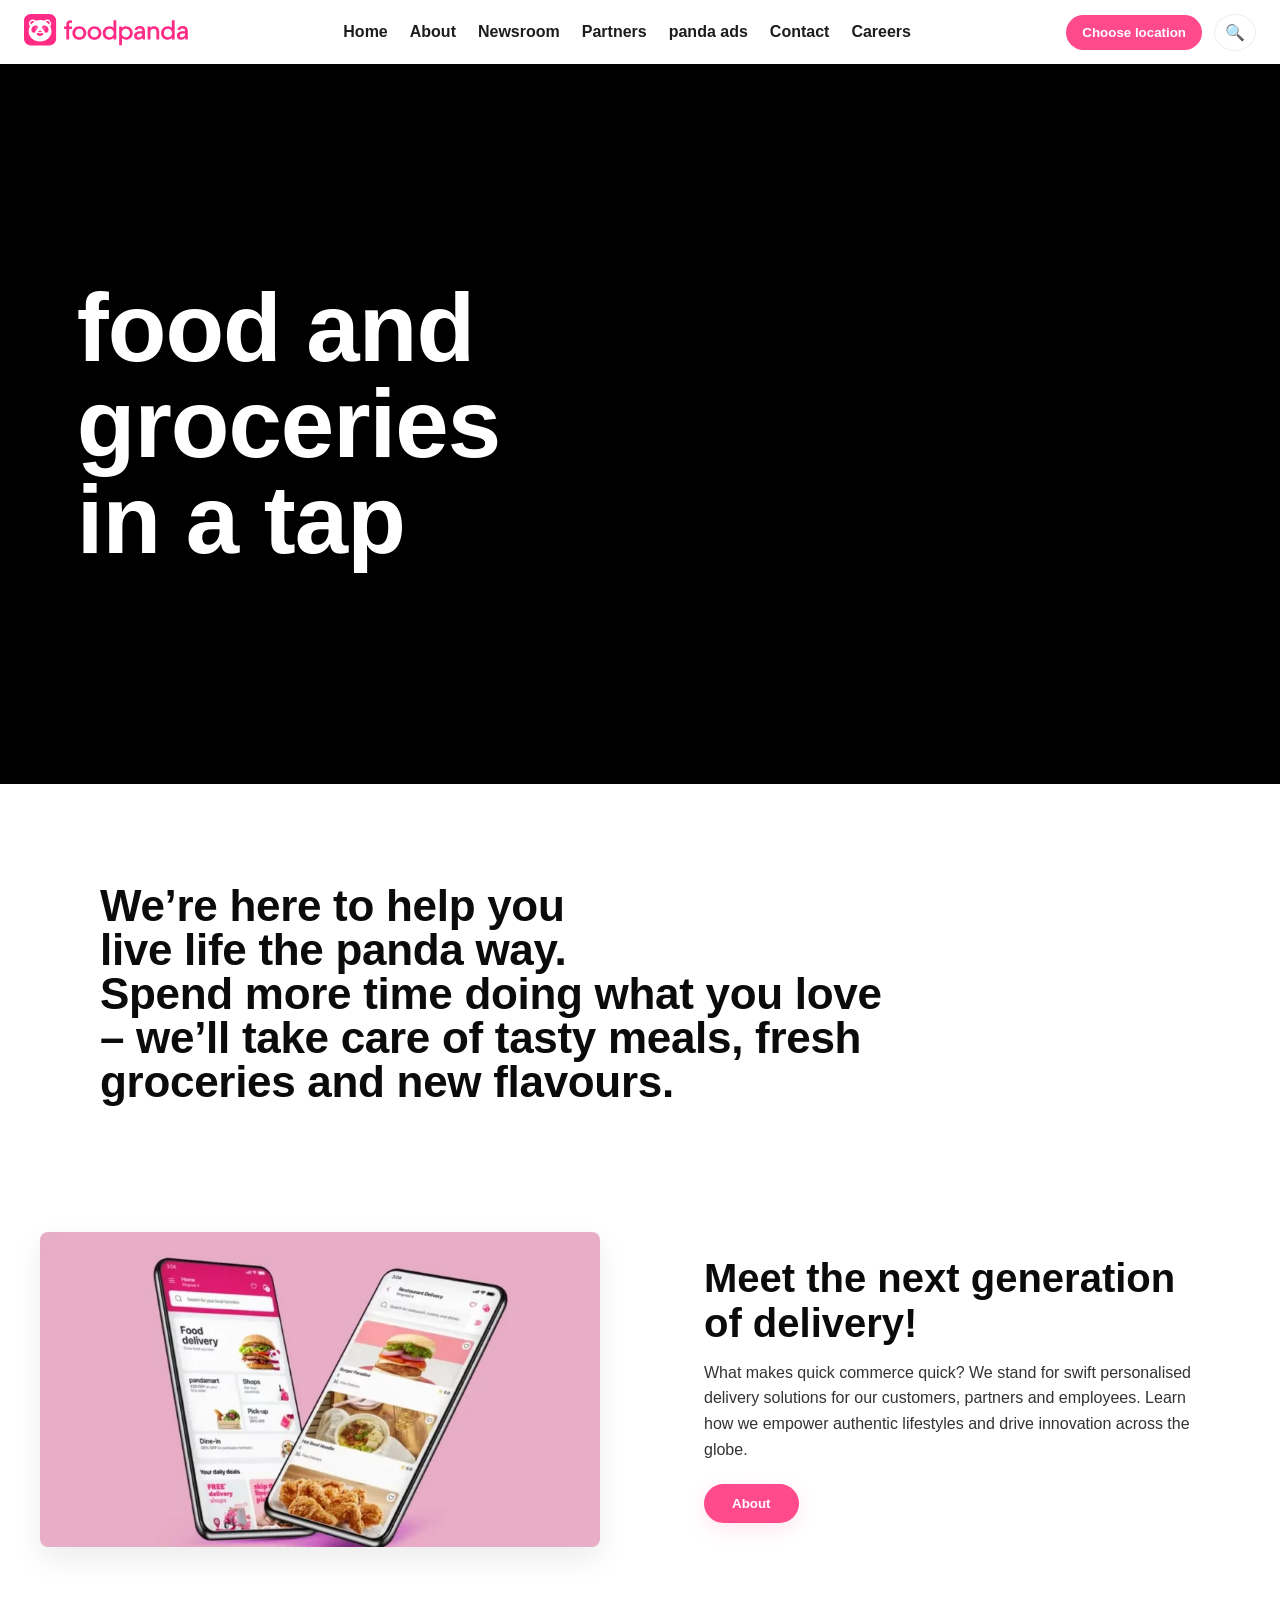
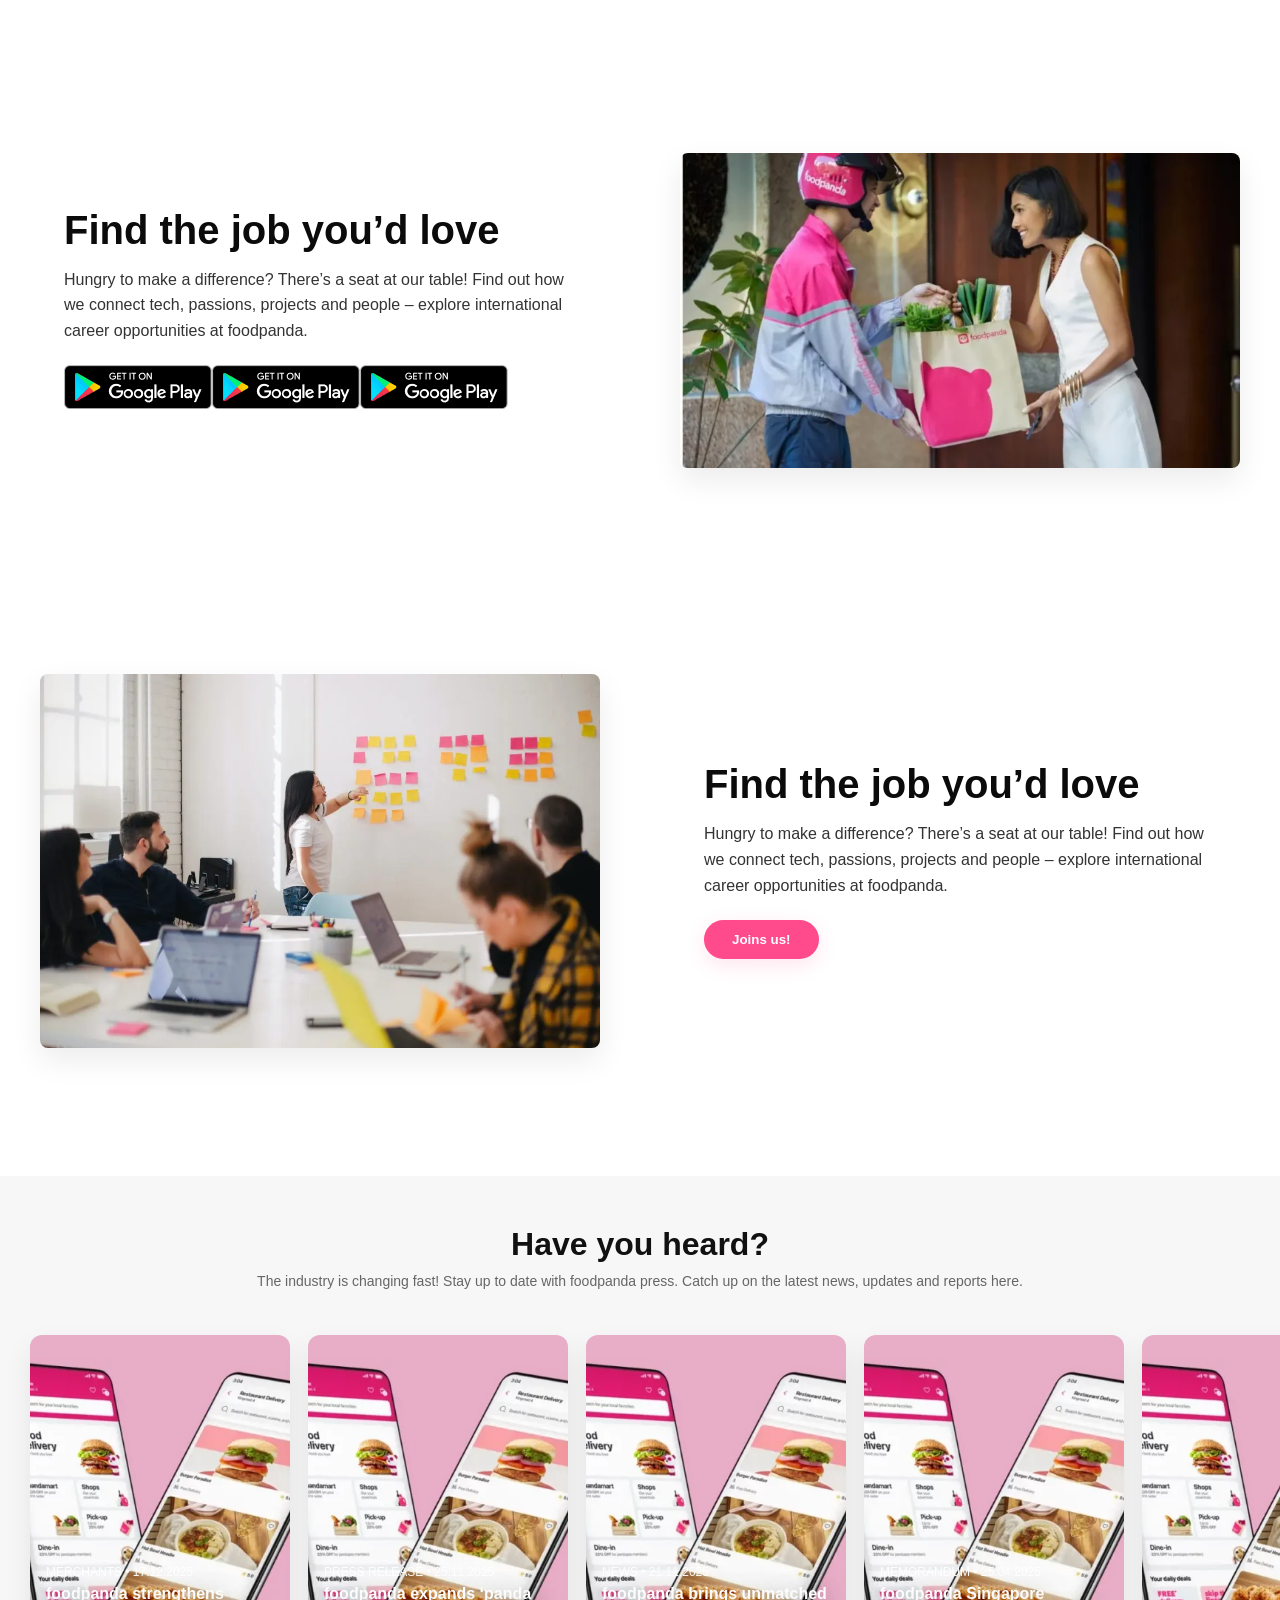
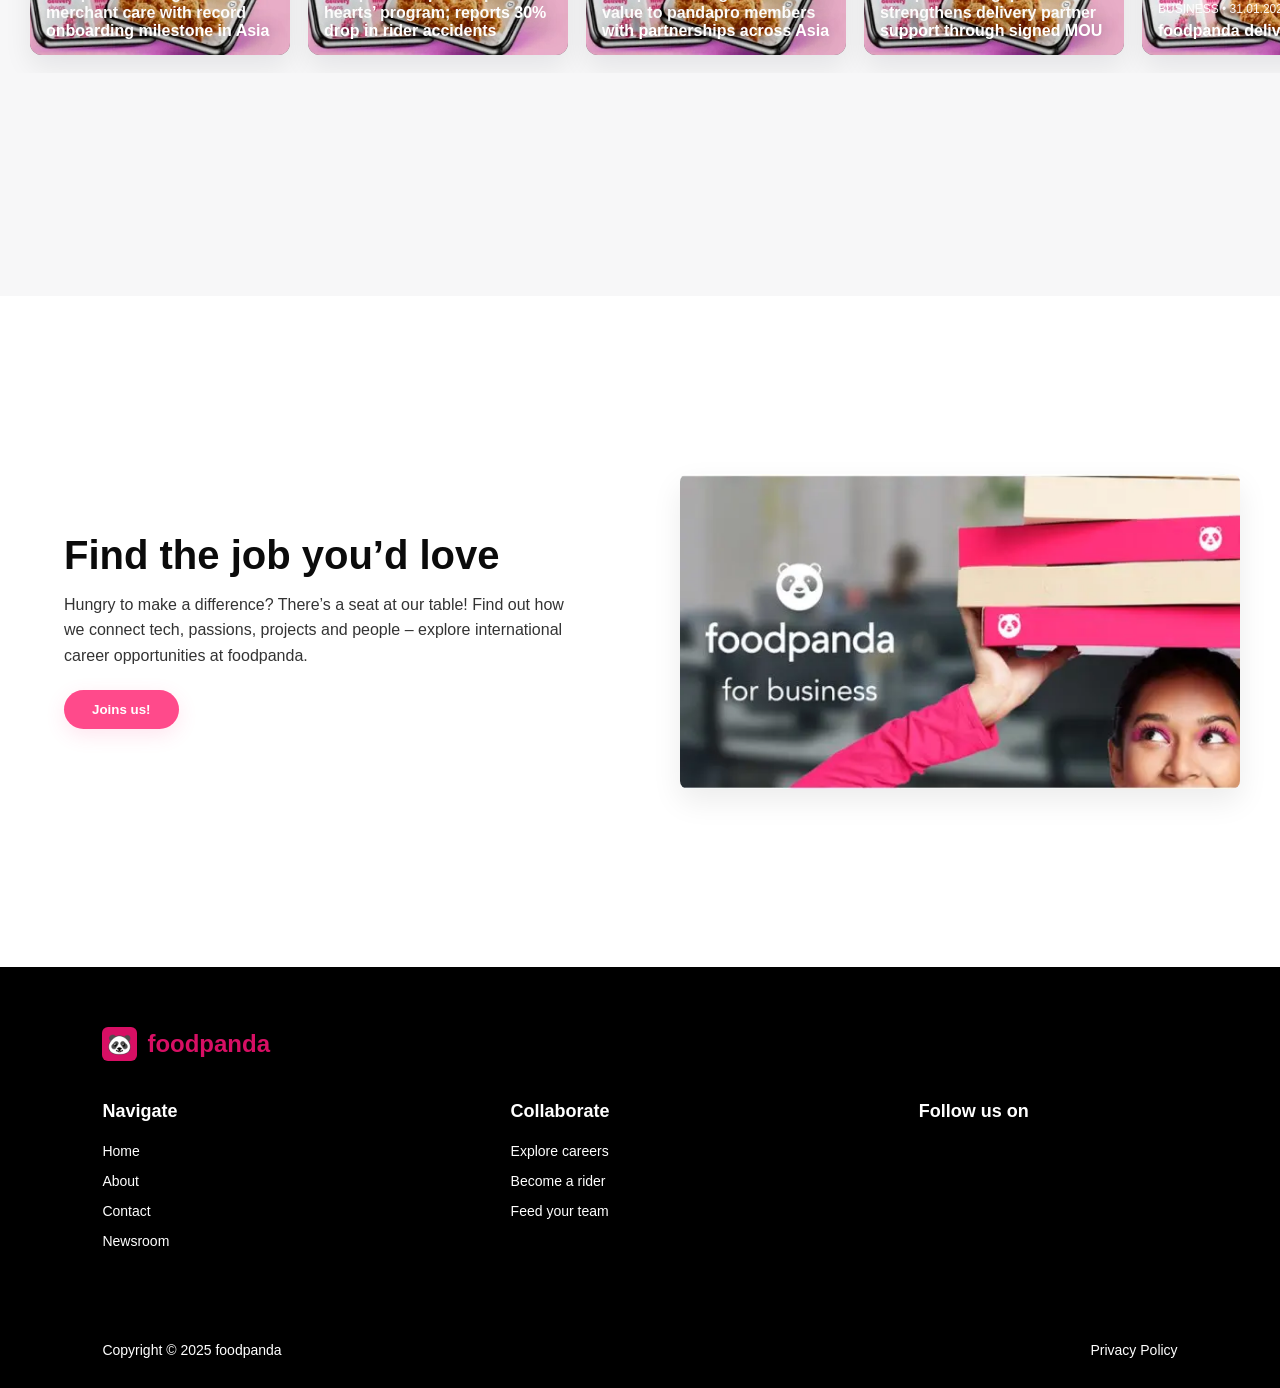
==== index.html @ 7d5716d2 "food-panda clone" ====
<!DOCTYPE html>
<html lang="en">

<head>
    <meta charset="UTF-8">
    <meta name="viewport" content="width=device-width, initial-scale=1.0">
    <title>Document</title>
    <link rel="stylesheet" href="style.css">

</head>

<body>
    
    <nav class="navbar">
        <div class="nav-left">
            <div class="logo-mark" aria-hidden="true"><img src="./asseet/foodpanda_logo_2023.svg" alt=""></div>

        </div>

        <ul class="nav-center">
            <li><a href="#">Home</a></li>
            <li><a href="#">About</a></li>
            <li><a href="#">Newsroom</a></li>
            <li><a href="#">Partners</a></li>
            <li><a href="#">panda ads</a></li>
            <li><a href="#">Contact</a></li>
            <li><a href="#">Careers</a></li>
        </ul>

        <div class="nav-right">
            <button class="location-btn">Choose location</button>
            <button class="search-btn" aria-label="Search">🔍</button>
        </div>
    </nav>
    <section class="hero">
        <div class="video-wrapper" id="videoWrapper">
            <video id="mainVideo" poster="poster.jpg" preload="metadata" playsinline autoplay muted loop>
                <source
                    src="https://player.vimeo.com/progressive_redirect/playback/887673049/rendition/720p/file.mp4?loc=external&log_user=0&signature=01e93bdd482c18d9e437c0cfc867ddf242690ae4e9819149a92bd5c8046f8e7e"
                    type="video/mp4">
                Your browser does not support the HTML5 video tag.
            </video>

            <div class="video-overlay" aria-hidden="true">
                <h1>food and groceries in a tap</h1>
            </div>

            <button id="playBtn" class="video-play" aria-label="Play">▶</button>
        </div>
    </section>
    <section class="intro">
        <div class="container">
            <h2 class="lead">We’re here to help you<br>live life the panda way.<br>Spend more time doing what you love –
                we’ll take care of tasty meals, fresh groceries and new flavours.</h2>
        </div>
    </section>
    <section class="feature">
        <div class="container">
            <div class="feature-grid">
                <div class="feature-image" aria-hidden="true">
                    <img src="./asseet/fp-home-768x432.webp" alt="App on phones">
                </div>
                <div class="feature-content">
                    <h3>Meet the next generation of delivery!</h3>
                    <p>What makes quick commerce quick? We stand for swift personalised delivery solutions for our
                        customers, partners and employees. Learn how we empower authentic lifestyles and drive
                        innovation across the globe.</p>
                    <button class="btn-pink">About</button>
                </div>
            </div>
        </div>
    </section>
    <section class="feature">
        <div class="container">
            <div class="feature-grid">
                <div class="feature-content">
                    <h3>Find the job you’d love</h3>
                    <p>Hungry to make a difference? There’s a seat at our table!

                        Find out how we connect tech, passions, projects and people – explore international career
                        opportunities at foodpanda.</p>
                    <div style="display: flex; ">
                        <div><img src="./asseet/app-google.png" alt="img"></div>
                        <div><img src="./asseet/app-google.png" alt="img"></div>
                        <div><img src="./asseet/app-google.png" alt="img"></div>
                    </div>
                </div>
                <div class="feature-image" aria-hidden="true">
                    <img src="./asseet/foodpanda-home-2-768x432.webp" alt="App on phones">
                </div>

            </div>

        </div>

    </section>

    <section class="feature"  style="margin-bottom: 0px;">
        <div class="container">
            <div class="feature-grid">
                <div class="feature-image" aria-hidden="true">
                    <img src="./asseet/fp-home-3.webp" alt="App on phones">
                </div>
                <div class="feature-content">
                    <h3>Find the job you’d love</h3>
                    <p>Hungry to make a difference? There’s a seat at our table!

                        Find out how we connect tech, passions, projects and people – explore international career
                        opportunities at foodpanda.</p>
                    <button class="btn-pink">Joins us!</button>
                </div>
            </div>
        </div>

        <section class="slider-section">
            <div class="slider-inner">
                <h3>Have you heard?</h3>
                <p>The industry is changing fast! Stay up to date with foodpanda press. Catch up on the latest news,
                    updates and reports here.</p>

                <div class="slider" id="newsSlider" tabindex="0">
                    <div class="slide">
                        <img src="./asseet/fp-home-768x432.webp" alt="news 1">
                        <div class="slide-content">
                            <div class="meta">Merchants • 17.12.2025</div>
                            <h4>foodpanda strengthens merchant care with record onboarding milestone in Asia</h4>
                        </div>
                    </div>
                    <div class="slide">
                        <img src="./asseet/fp-home-768x432.webp" alt="news 2">
                        <div class="slide-content">
                            <div class="meta">Press Release • 25.11.2025</div>
                            <h4>foodpanda expands ‘panda hearts’ program; reports 30% drop in rider accidents</h4>
                        </div>
                    </div>
                    <div class="slide">
                        <img src="./asseet/fp-home-768x432.webp" alt="news 3">
                        <div class="slide-content">
                            <div class="meta">News • 21.11.2025</div>
                            <h4>foodpanda brings unmatched value to pandapro members with partnerships across Asia</h4>
                        </div>
                    </div>
                    <div class="slide">
                        <img src="./asseet/fp-home-768x432.webp" alt="news 4">
                        <div class="slide-content">
                            <div class="meta">Memorandum • 25.04.2025</div>
                            <h4>foodpanda Singapore strengthens delivery partner support through signed MOU</h4>
                        </div>
                    </div>
                    <div class="slide">
                        <img src="./asseet/fp-home-768x432.webp" alt="news 5">
                        <div class="slide-content">
                            <div class="meta">Business • 31.01.2025</div>
                            <h4>foodpanda delivered 2024</h4>
                        </div>
                    </div>
                    <div class="slide">
                        <img src="./asseet/fp-home-768x432.webp" alt="news 5">
                        <div class="slide-content">
                            <div class="meta">Business • 31.01.2025</div>
                            <h4>foodpanda delivered 2024</h4>
                        </div>
                    </div>
                    <div class="slide">
                        <img src="./asseet/fp-home-768x432.webp" alt="news 5">
                        <div class="slide-content">
                            <div class="meta">Business • 31.01.2025</div>
                            <h4>foodpanda delivered 2024</h4>
                        </div>
                    </div>
                    <div class="slide">
                        <img src="./asseet/fp-home-768x432.webp" alt="news 5">
                        <div class="slide-content">
                            <div class="meta">Business • 31.01.2025</div>
                            <h4>foodpanda delivered 2024</h4>
                        </div>
                    </div>
                    <div class="slide">
                        <img src="./asseet/fp-home-768x432.webp" alt="news 5">
                        <div class="slide-content">
                            <div class="meta">Business • 31.01.2025</div>
                            <h4>foodpanda delivered 2024</h4>
                        </div>
                    </div>
                </div>

            </div>
        </section>
        <section class="feature">
            <div class="container">
                <div class="feature-grid">

                    <div class="feature-content">
                        <h3>Find the job you’d love</h3>
                        <p>Hungry to make a difference? There’s a seat at our table!

                            Find out how we connect tech, passions, projects and people – explore international career
                            opportunities at foodpanda.</p>
                        <button class="btn-pink">Joins us!</button>
                    </div>
                    <div class="feature-image" aria-hidden="true">
                        <img src="./asseet/foodpanda-home-4.webp" alt="App on phones">
                    </div>
                </div>
            </div>
        </section>

        <footer class="footer">
            <div class="footer-container">
                <!-- Logo Section -->
                <div class="footer-logo">
                    <span class="panda-icon">🐼</span> <span class="brand-name">foodpanda</span>
                </div>

                <!-- Main Links Grid -->
                <div class="footer-grid">
                    <div class="footer-column">
                        <h3>Navigate</h3>
                        <ul>
                            <li><a href="#">Home</a></li>
                            <li><a href="#">About</a></li>
                            <li><a href="#">Contact</a></li>
                            <li><a href="#">Newsroom</a></li>
                        </ul>
                    </div>

                    <div class="footer-column">
                        <h3>Collaborate</h3>
                        <ul>
                            <li><a href="#">Explore careers</a></li>
                            <li><a href="#">Become a rider</a></li>
                            <li><a href="#">Feed your team</a></li>
                        </ul>
                    </div>

                    <div class="footer-column">
                        <h3>Follow us on</h3>
                        <div class="social-icons">
                            <a href="#"><i class="fa-brands fa-facebook-f"></i></a>
                            <a href="#"><i class="fa-brands fa-linkedin-in"></i></a>
                            <a href="#"><i class="fa-brands fa-instagram"></i></a>
                        </div>
                    </div>
                </div>

                <!-- Bottom Section -->
                <div class="footer-bottom">
                    <p>Copyright © 2025 foodpanda</p>
                    <a href="#">Privacy Policy</a>
                </div>
            </div>
        </footer>

        <button id="scrollTopBtn" class="scroll-top" aria-label="Back to top" title="Back to top">↑</button>

        <script src="app.js"></script>

</body>

</html>
---- style.css ----
:root {
    --pink: #ff4a8b;
    --text: #111;
}
* {
    box-sizing: border-box;
    margin: 0;
    padding: 0;
    font-family: 'Segoe UI', Tahoma, Geneva, Verdana, sans-serif;
}

body {
    font-family: Inter, system-ui, -apple-system, "Segoe UI", Roboto, "Helvetica Neue", Arial;

    color: var(--text);
    overflow-x: hidden;
    /* make room for fixed navbar */
    padding-top: 64px;
}



.navbar {
    position: fixed;
    top: 0;
    left: 0;
    right: 0;
    z-index: 10000;
    display: flex;
    align-items: center;
    justify-content: space-between;
    padding: 10px 24px;
    box-shadow: 0 6px 18px rgba(0,0,0,0.08);
    background: rgba(255,255,255,0.95);
    backdrop-filter: blur(6px);
    height: 64px;
    transform: translateY(0);
    transition: transform .28s cubic-bezier(.2,.8,.2,1);
    will-change: transform;
}

/* hide the navbar when scrolling down, show when scrolling up */
.navbar.hidden { transform: translateY(-110%); }
/* slight stronger shadow when scrolled */
.navbar.scrolled { box-shadow: 0 10px 30px rgba(0,0,0,0.12); }

.nav-left {
    display: flex;
    align-items: center;
    gap: 12px;
}

/* .logo-mark{ width:40px; height:40px; border-radius:8px; background:var(--pink); display:flex; align-items:center; justify-content:center; color:#fff; font-weight:700; font-size:20px; } */
.brand {
    color: var(--pink);
    font-weight: 700;
    font-size: 20px;
    margin-left: 4px;
}

.nav-center {
    display: flex;
    gap: 22px;
    list-style: none;
    margin: 0;
    padding: 0;
    flex: 1;
    justify-content: center;
}

.nav-center a {
    color: #111;
    text-decoration: none;
    font-weight: 600;
    opacity: 0.95;
}

.nav-center a:hover {
    color: var(--pink);
}

.nav-right {
    display: flex;
    align-items: center;
    gap: 12px;
}

.location-btn {
    background: var(--pink);
    color: #fff;
    border: none;
    padding: 10px 16px;
    border-radius: 24px;
    font-weight: 700;
    cursor: pointer;
}

.search-btn {
    background: #fff;
    border: 1px solid #eee;
    padding: 8px 10px;
    border-radius: 50%;
    cursor: pointer;
    font-size: 16px;
}

/* Video / Hero styles: full viewport */
.hero {
    height: 80vh;
    display: flex;
    justify-content: center;
    align-items: center;
    background: #fafafa;
    overflow: hidden;
}

.video-wrapper {
    position: relative;
    width: 100%;
    height: 100%;
}

.video-wrapper video {
    width: 100%;
    height: 100%;
    object-fit: cover;
    display: block;
    background: #000;
    outline: none;
    border-radius: 0;
}

.video-play {
    position: absolute;
    left: 50%;
    top: 50%;
    transform: translate(-50%, -50%);
    background: var(--pink);
    color: #fff;
    border: 0;
    width: 64px;
    height: 64px;
    border-radius: 50%;
    font-size: 24px;
    cursor: pointer;
    display: flex;
    align-items: center;
    justify-content: center;
    box-shadow: 0 6px 20px rgba(0, 0, 0, 0.18);
}

.video-wrapper.playing .video-play {
    opacity: 0;
    pointer-events: none;
}

.video-play.hidden {
    opacity: 0;
    pointer-events: none;
    transition: opacity .25s ease;
}

/* left side gradient and text overlay */
.video-wrapper::before {
    content: "";
    position: absolute;
    inset: 0;
    background: linear-gradient(90deg, rgba(0, 0, 0, 0.6) 0%, rgba(0, 0, 0, 0.45) 25%, rgba(0, 0, 0, 0.1) 55%, rgba(0, 0, 0, 0) 100%);
    z-index: 2;
    pointer-events: none;
}

.video-overlay {
    position: absolute;
    left: 6%;
    top: 50%;
    transform: translateY(-50%);
    z-index: 3;
    max-width: 520px;
    pointer-events: none;
}

.video-overlay h1 {
    margin: 0;
    color: #fff;
    font-weight: 700;
    line-height: 1;
    font-size: clamp(34px, 7.5vw, 96px);
    letter-spacing: -1px;
    text-shadow: 0 6px 30px rgba(0, 0, 0, 0.55);
}

.video-overlay p {
    margin-top: 12px;
    color: rgba(255, 255, 255, 0.9);
    font-size: 18px;
}

@media (max-width:920px) {
    .video-overlay {
        left: 4%;
        max-width: 60%;
    }

    .video-overlay h1 {
        font-size: clamp(28px, 8.5vw, 64px);
    }
}

@media (max-width:520px) {
    .video-overlay {
        left: 4%;
        top: 38%;
    }

    .video-overlay h1 {
        font-size: clamp(22px, 9.5vw, 40px);
        line-height: 1;
    }

    .video-play {
        width: 48px;
        height: 48px;
    }

    .brand {
        font-size: 16px;
    }
}

/* Content section */
.intro {
    padding: 100px;
    background: #fff;
}

.intro .container {
    max-width: 800px;
    margin: 0;
}

.intro .lead {
    margin: 0;
    color: #0b0b0b;
    font-weight: 900;
    line-height: 1;
    font-size: clamp(28px, 4.5vw, 44px);
    letter-spacing: -0.3px;
}

@media (max-width:720px) {
    .intro {
        padding: 40px 5%;
    }

    .intro .lead {
        font-size: clamp(20px, 8.5vw, 36px);
    }
}

/* Feature / two-column section */
.feature {

    background: #fff;
        margin-bottom: 150px;
}


.feature-content{
    width: 80%;
    margin: 0 auto;
}
.feature-grid {
    display: grid;
    grid-template-columns: 1fr 1fr;
    
    align-items: center;
}

.feature-image {

    border-radius: 10px;
    padding: 28px;
    display: flex;
    justify-content: center;
    align-items: center;
}

.feature-image img {
    width: 100%;
    height: auto;
    max-width: 560px;
    display: block;
    border-radius: 8px;
    box-shadow: 0 12px 30px rgba(0, 0, 0, 0.08);
}

.feature-content h3 {
    margin: 0 0 14px 0;
    font-size: clamp(26px, 4.5vw, 40px);
    color: #0b0b0b;
    font-weight: 800;
}

.feature-content p {
    margin: 0 0 22px 0;
    color: #333;
    line-height: 1.6;
    max-width: 560px;
}

.btn-pink {
    background: var(--pink);
    color: #fff;
    border: none;
    padding: 12px 28px;
    border-radius: 28px;
    font-weight: 700;
    cursor: pointer;
    box-shadow: 0 6px 20px rgba(255, 74, 139, 0.14);
}

@media (max-width:900px) {
    .feature-grid {
        grid-template-columns: 1fr;
        gap: 24px;
    }

    .feature-image {
        order: -1;
        padding: 16px;
    }

    .feature {
        padding: 48px 5%;
    }
}

/* Slider styles */
.slider-section {
    padding-top: 50px;
    margin-top: 100px;
    height: 80vh;
    width: 100%;
    background: #f7f7f8;
    margin-bottom: 150px;
}

.slider-inner {
    text-align: center;
}

.slider-inner h3 {
    margin: 0 0 10px 0;
    font-size: 32px;
    font-weight: 800;
}

.slider-inner p {
    margin: 0 0 28px 0;
    color: #666;
    font-size: 14px;
}

.slider {
    position: relative;
    display: flex;
    gap: 18px;
    overflow-x: auto;
    padding: 18px 6px;
    scroll-snap-type: x mandatory;
    -webkit-overflow-scrolling: touch;
    /* hide native scrollbar */
    scrollbar-width: none;
    -ms-overflow-style: none;
}

.slider::-webkit-scrollbar {
    display: none;
    width: 0;
    height: 0;
}

.slider-track {
    scrollbar-width: none;
    -ms-overflow-style: none;
}

.slider-track::-webkit-scrollbar {
    display: none;
    width: 0;
    height: 0;
}

.slide {
    flex: 0 0 260px;
    scroll-snap-align: center;
    border-radius: 12px;
    overflow: hidden;
    box-shadow: 0 12px 28px rgba(14, 12, 30, 0.08);
    position: relative;
    display: flex;
    justify-content: center;
    width: 50%;
    background: linear-gradient(180deg, rgba(0, 0, 0, 0) 0%, rgba(0, 0, 0, 0.6) 60%);
}

.slide img {
    display: block;
    width: 100%;
    height: 320px;
    object-fit: cover;
}

.slide-content {
    position: absolute;
    left: 16px;
    right: 16px;
    bottom: 14px;
    color: #fff;
    z-index: 3;
    text-align: left;
}

.slide-content .meta {
    font-size: 12px;
    opacity: 0.95;
    margin-bottom: 6px;
    text-transform: uppercase;
}

.slide-content h4 {
    margin: 0;
    font-size: 16px;
    font-weight: 800;
    line-height: 1.15;
    text-shadow: 0 6px 24px rgba(0, 0, 0, 0.55);
}

.slide-content p {
    margin-top: 8px;
    font-size: 12px;
    opacity: 0.95;
}

.slider-nav {
    display: flex;
    gap: 12px;
    justify-content: center;
    margin-top: 18px;
}

.slider-btn {
    background: #fff;
    border: 0;
    padding: 10px 14px;
    border-radius: 8px;
    box-shadow: 0 6px 18px rgba(0, 0, 0, 0.06);
    cursor: pointer;
    font-weight: 700;
}

/* fades to mimic partial cards at edges */
.slider-section .slider::before,
.slider-section .slider::after {
    content: '';
    flex: 0 0 6px;
}

.slider-wrap .fade-left,
.slider-wrap .fade-right {
    position: absolute;
    top: 0;
    bottom: 60px;
    width: 70px;
    pointer-events: none;
    z-index: 4;
}

.slider-wrap .fade-left {
    left: 0;
    background: linear-gradient(90deg, #f7f7f8 0%, rgba(247, 247, 248, 0) 100%);
}

.slider-wrap .fade-right {
    right: 0;
    background: linear-gradient(270deg, #f7f7f8 0%, rgba(247, 247, 248, 0) 100%);
}

@media (max-width:900px) {
    .slide {
        flex: 0 0 80%;
    }

    .slide img {
        height: 220px;
    }

    .slider-inner h3 {
        font-size: 22px;
    }
}

@media (max-width:520px) {
    .slide {
        flex: 0 0 86%;
    }

    .slide img {
        height: 200px;
    }
}

/* News section (card-style) */
.news {
    padding: 72px 6%;
    background: #fff;
}

.news .container {
    max-width: 1200px;
    margin: 0 auto;
}

.news .slider-wrap {
    position: relative;
    margin-top: 28px;
}

.news .slider {
    overflow: hidden;
}

.news .slider-track {
    display: flex;
    gap: 18px;
    padding: 18px 6px;
    overflow-x: auto;
    scroll-snap-type: x mandatory;
    -webkit-overflow-scrolling: touch;
}

.news .card {
    width: 240px;
    flex: 0 0 240px;
    scroll-snap-align: center;
    border-radius: 12px;
    overflow: hidden;
    position: relative;
    box-shadow: 0 10px 30px rgba(0, 0, 0, 0.06);
}

.news .card-media {
    height: 320px;
    background-size: cover;
    background-position: center;
    filter: contrast(.95);
}

.news .card-content {
    position: absolute;
    left: 16px;
    right: 16px;
    bottom: 12px;
    color: #fff;
    z-index: 3;
}

.news .card-content h4 {
    margin: 0;
    font-size: 16px;
    font-weight: 800;
    line-height: 1.15;
    text-shadow: 0 6px 20px rgba(0, 0, 0, 0.6);
}

.news .card-content time {
    display: block;
    margin-top: 8px;
    font-size: 12px;
    opacity: 0.9;
}

.news .nav-arrow {
    background: #fff;
    border: 0;
    padding: 10px 12px;
    border-radius: 8px;
    box-shadow: 0 6px 18px rgba(0, 0, 0, 0.06);
    cursor: pointer;
}

.news .fade-left,
.news .fade-right {
    position: absolute;
    top: 0;
    bottom: 60px;
    width: 70px;
    pointer-events: none;
    z-index: 4;
}

.news .fade-left {
    left: 0;
    background: linear-gradient(90deg, #fff 0%, rgba(255, 255, 255, 0) 100%);
}

.news .fade-right {
    right: 0;
    background: linear-gradient(270deg, #fff 0%, rgba(255, 255, 255, 0) 100%);
}

@media (max-width:900px) {
    .news .card {
        width: 84%;
        flex: 0 0 84%;
    }

    .news .card-media {
        height: 220px;
    }
}

.footer {
    background-color: #000000;
    color: #ffffff;
    padding: 60px 8% 30px 8%;
    /* Adjust padding for responsiveness */
}

.footer-container {
    max-width: 1200px;
    margin: 0 auto;
}

/* Logo Styles */
.footer-logo {
    margin-bottom: 40px;
    display: flex;
    align-items: center;
}

.panda-icon {
    background-color: #D70F64;
    /* foodpanda pink */
    color: white;
    padding: 5px;
    border-radius: 6px;
    font-size: 20px;
    margin-right: 10px;
}

.brand-name {
    font-size: 24px;
    font-weight: bold;
    color: #D70F64;
    /* Pink text color */
}

/* Grid Layout for Columns */
.footer-grid {
    display: grid;
    grid-template-columns: 1.5fr 1.5fr 1fr;
    /* Spacing columns similar to image */
    gap: 20px;
    margin-bottom: 60px;
}

.footer-column h3 {
    font-size: 18px;
    margin-bottom: 20px;
    font-weight: bold;
}

.footer-column ul {
    list-style: none;
}

.footer-column ul li {
    margin-bottom: 12px;
}

.footer-column ul li a {
    color: #ffffff;
    text-decoration: none;
    font-size: 14px;
    transition: opacity 0.3s;
}

.footer-column ul li a:hover {
    opacity: 0.7;
}

/* Social Icons */
.social-icons {
    display: flex;
    gap: 20px;
    font-size: 24px;
}

.social-icons a {
    color: white;
    text-decoration: none;
}

/* Bottom Bar */
.footer-bottom {
    display: flex;
    justify-content: space-between;
    align-items: center;
    font-size: 14px;
    padding-top: 20px;
}

.footer-bottom a {
    color: white;
    text-decoration: none;
}

/* Responsive Design for Mobile */
@media (max-width: 768px) {
    .footer-grid {
        grid-template-columns: 1fr;
        gap: 40px;
    }

    .footer-bottom {
        flex-direction: column;
        gap: 15px;
        text-align: center;
    }
}

/* Scroll to top button */
.scroll-top {
    position: fixed;
    right: 24px;
    bottom: 28px;
    width: 48px;
    height: 48px;
    border-radius: 50%;
    background: var(--pink);
    color: #fff;
    border: none;
    display: flex;
    align-items: center;
    justify-content: center;
    cursor: pointer;
    box-shadow: 0 8px 24px rgba(0,0,0,0.18);
    z-index: 9999;
    opacity: 0;
    transform: translateY(10px);
    transition: opacity .25s ease, transform .25s ease;
}
.scroll-top.show { opacity: 1; transform: translateY(0); }
.scroll-top:focus { outline: 3px solid rgba(255,74,139,0.18); }

@media (max-width: 600px){ .scroll-top{ right:16px; bottom:18px; width:44px; height:44px; } }
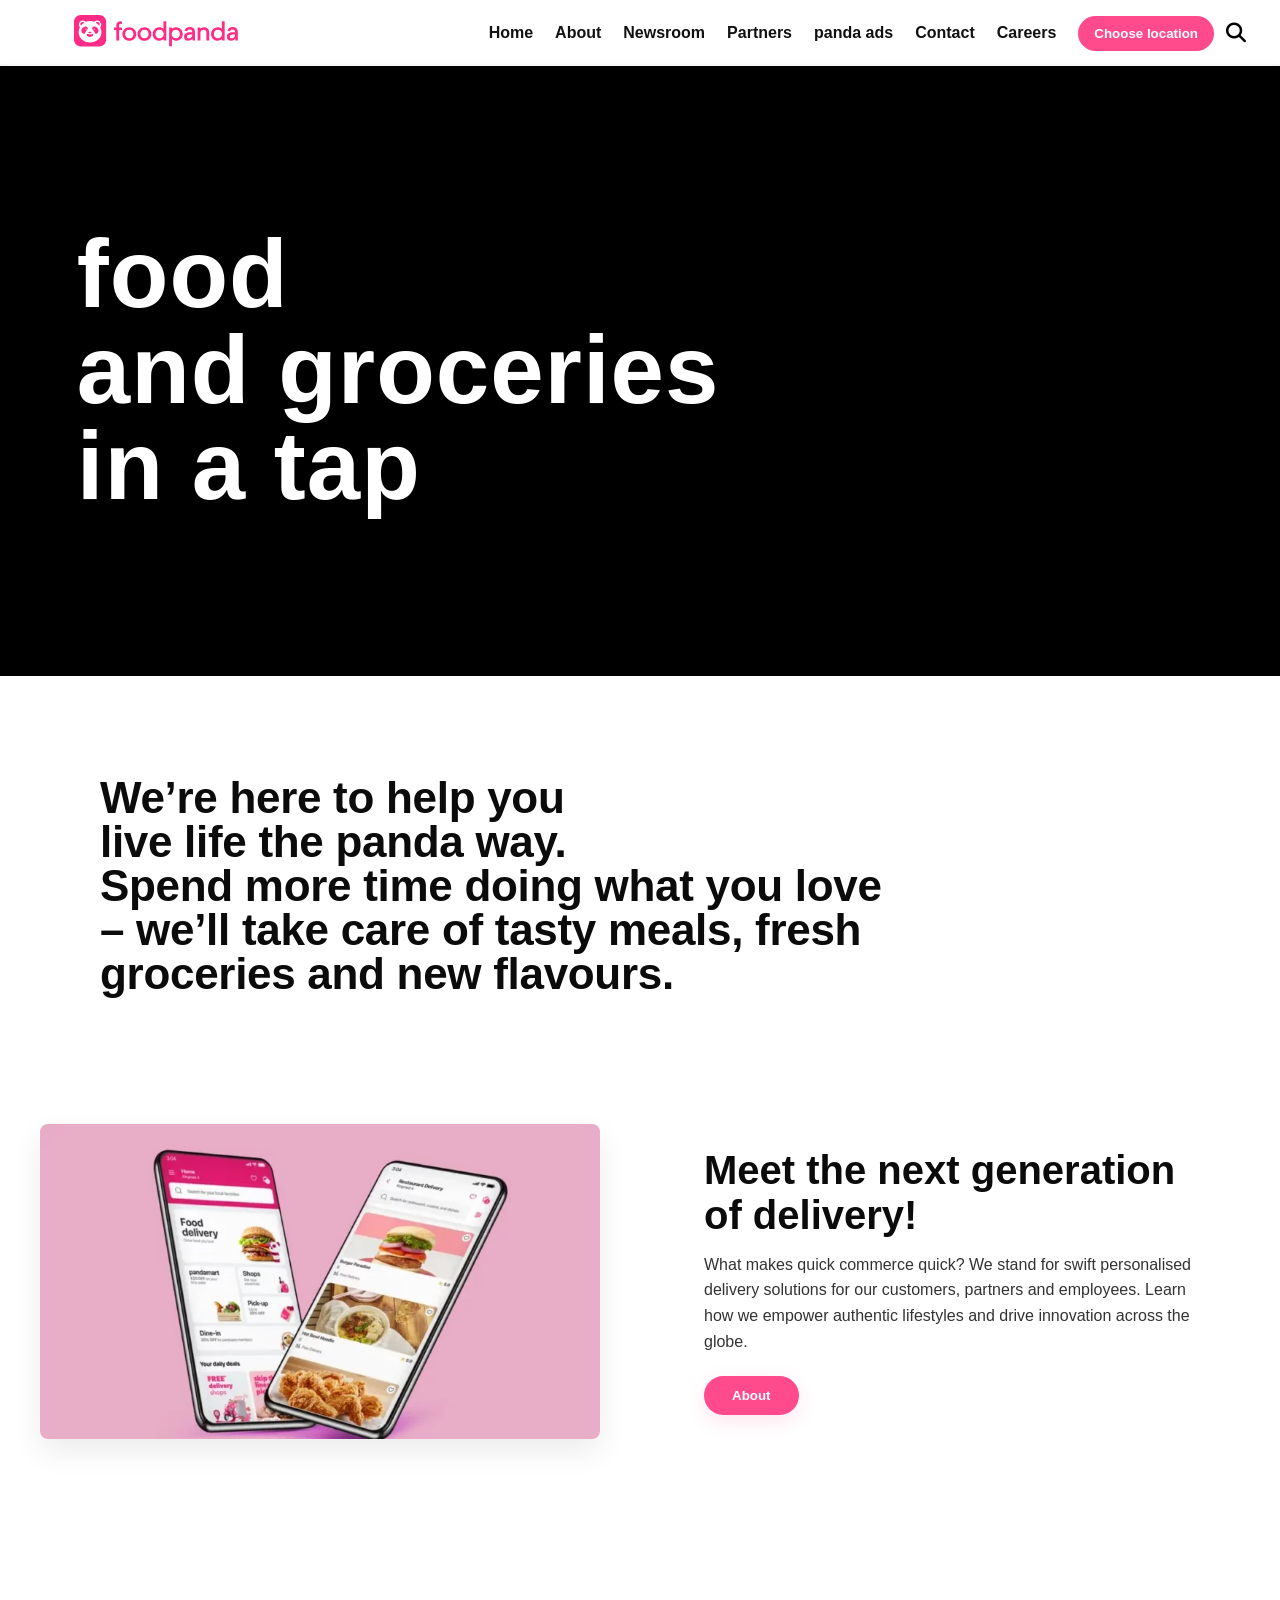
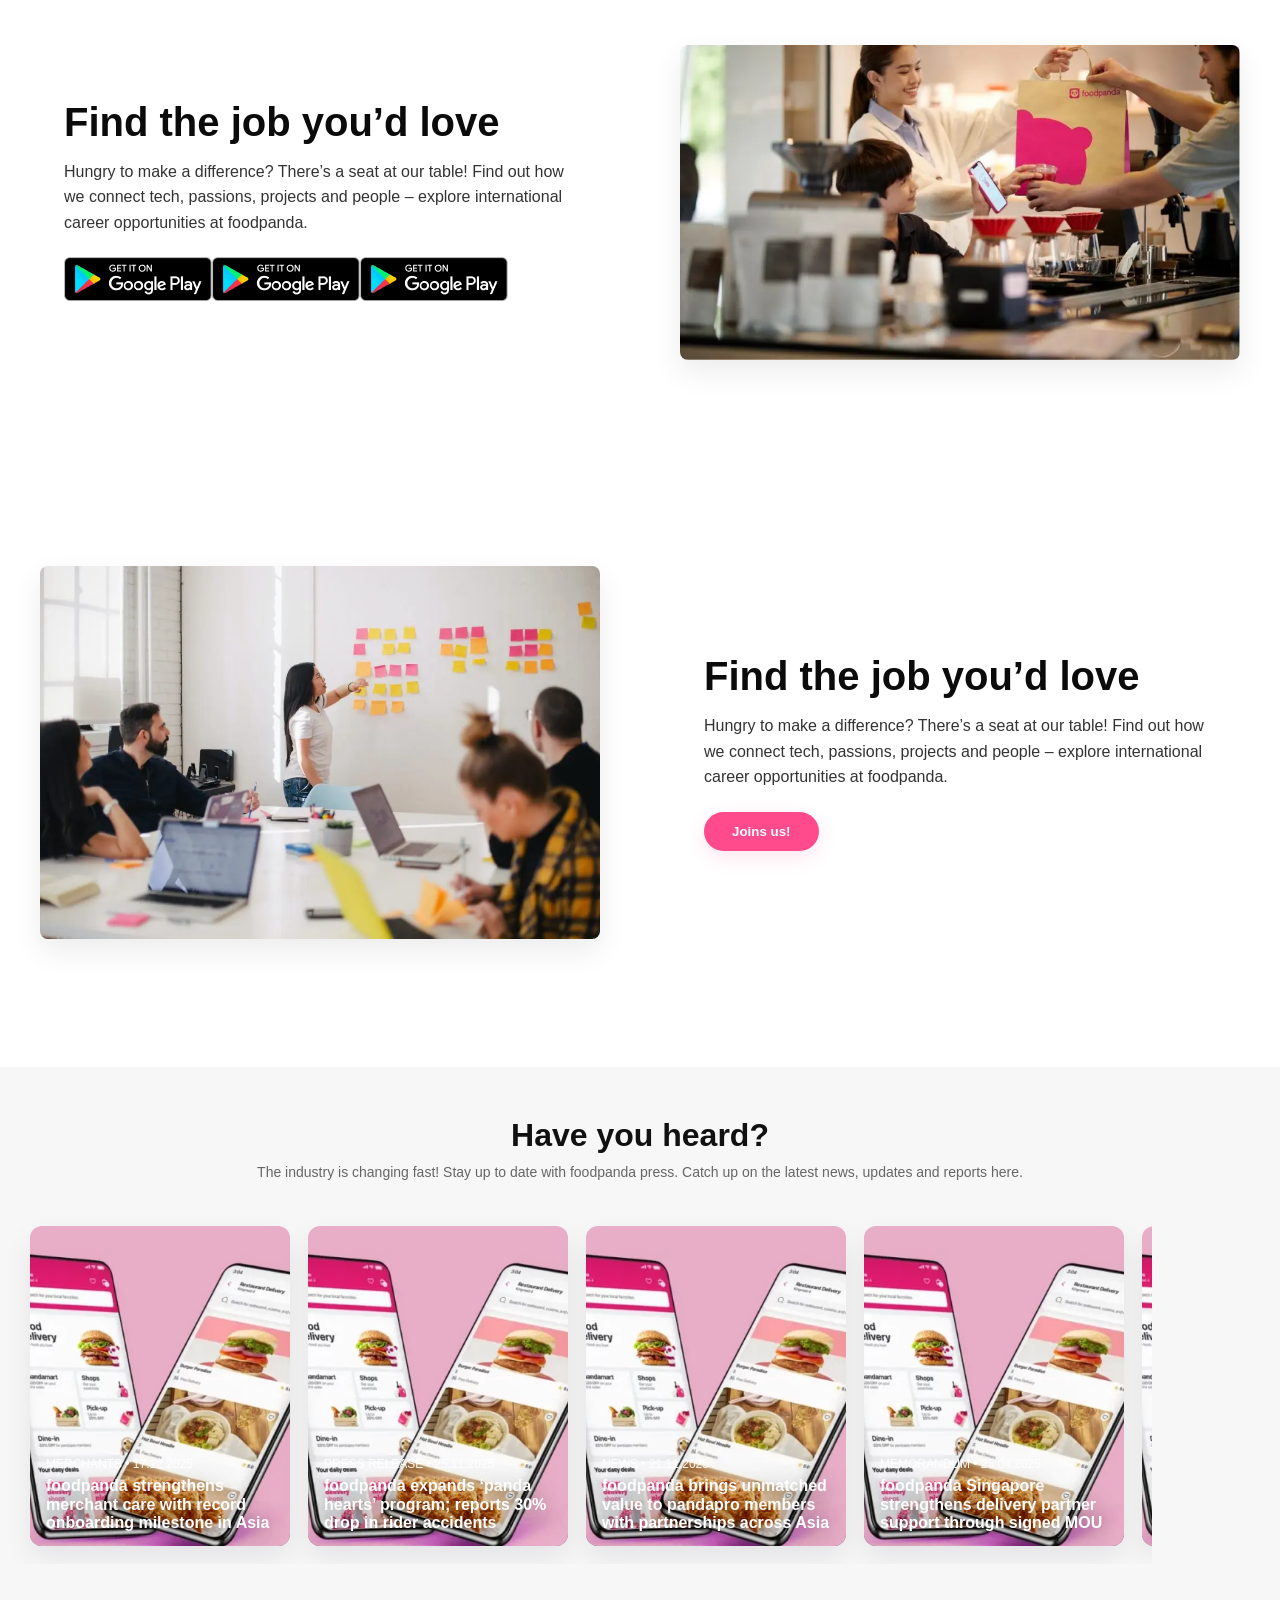
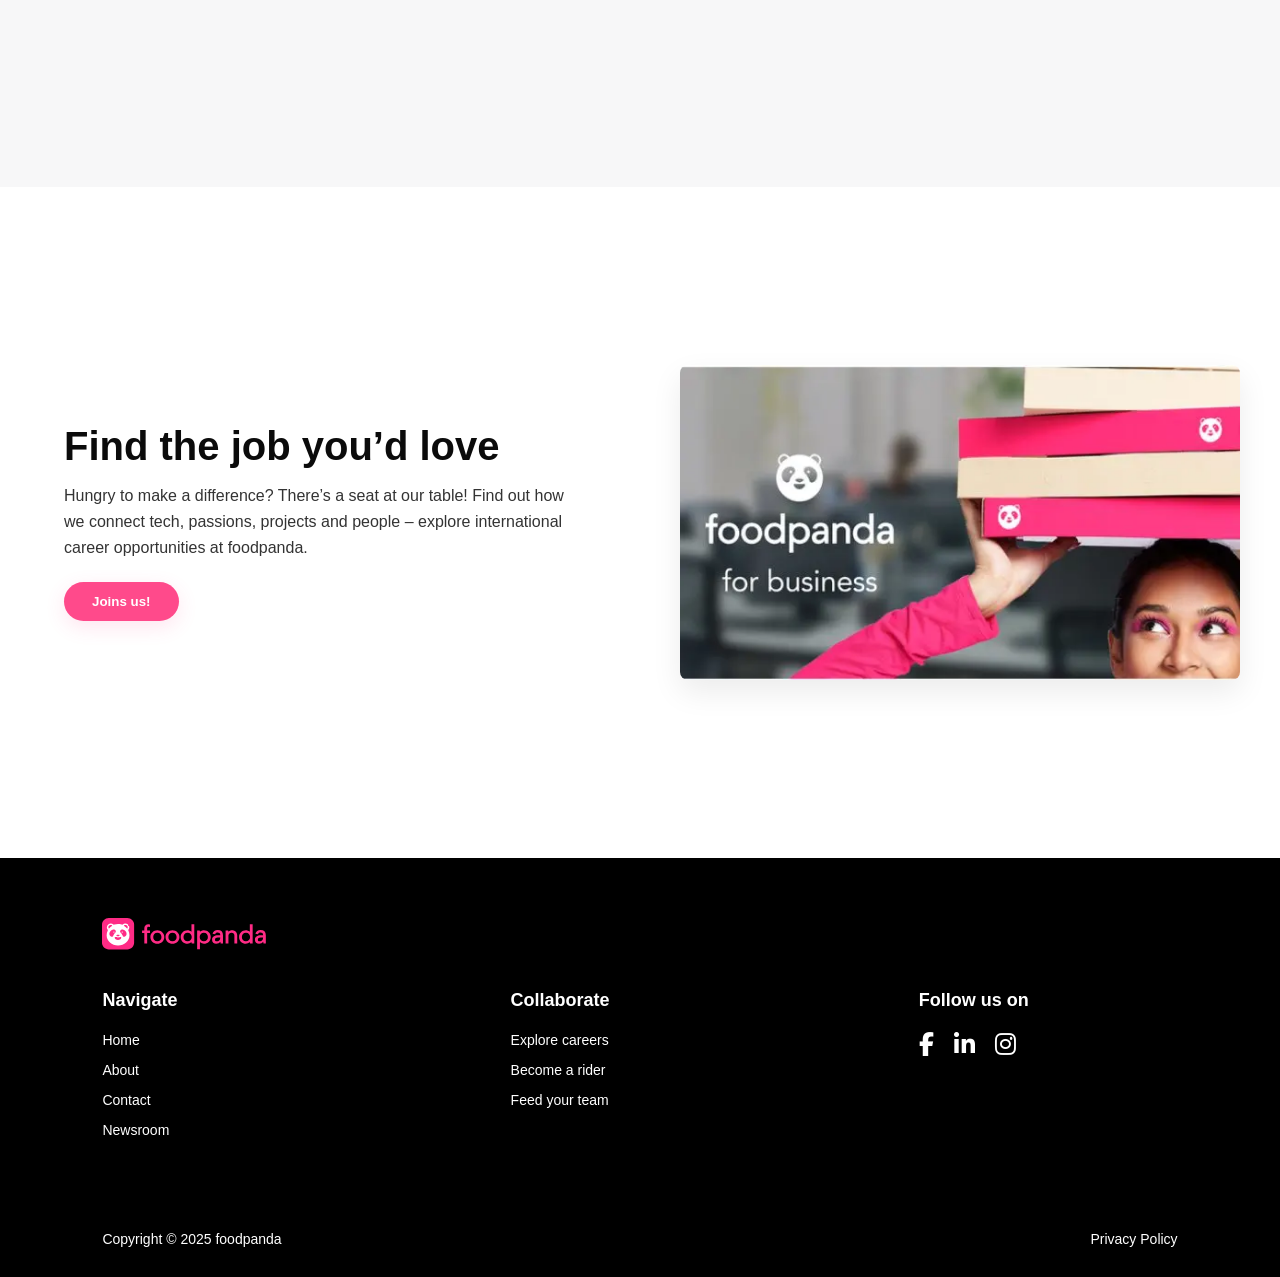
==== commit daee7591: "Smit" ====
--- a/index.html
+++ b/index.html
@@ -5,7 +5,17 @@
     <meta charset="UTF-8">
     <meta name="viewport" content="width=device-width, initial-scale=1.0">
     <title>Document</title>
-    <link rel="stylesheet" href="style.css">
+<link rel="stylesheet" href="./style.css">
+    <link rel="stylesheet" href="./responsive.css">
+    <!-- Font Awesome -->
+
+    <link rel="stylesheet" href="https://cdnjs.cloudflare.com/ajax/libs/font-awesome/6.5.0/css/all.min.css">
+    <!-- Google Fonts -->
+    <link href="https://fonts.googleapis.com/css2?family=Poppins:wght@300;400;600&display=swap" rel="stylesheet">
+    <link href="https://fonts.googleapis.com/css2?family=Plus+Jakarta+Sans:ital,wght@0,200..800;1,200..800&display=swap"
+        rel="stylesheet">
+
+
 
 </head>
 
@@ -19,18 +29,18 @@
 
         <ul class="nav-center">
             <li><a href="#">Home</a></li>
-            <li><a href="#">About</a></li>
-            <li><a href="#">Newsroom</a></li>
-            <li><a href="#">Partners</a></li>
+            <li><a href="./about.html">About</a></li>
+            <li><a href="./news.html">Newsroom</a></li>
+            <li><a href="./partners.html">Partners</a></li>
             <li><a href="#">panda ads</a></li>
             <li><a href="#">Contact</a></li>
             <li><a href="#">Careers</a></li>
+                <div class="nav-right">
+            <button class="location-btn">Choose location</button>
+            <button class="search-btn" aria-label="Search"><i class="fa-solid fa-magnifying-glass"></i></button>
+        </div>
         </ul>
 
-        <div class="nav-right">
-            <button class="location-btn">Choose location</button>
-            <button class="search-btn" aria-label="Search">🔍</button>
-        </div>
     </nav>
     <section class="hero">
         <div class="video-wrapper" id="videoWrapper">
@@ -42,7 +52,7 @@
             </video>
 
             <div class="video-overlay" aria-hidden="true">
-                <h1>food and groceries in a tap</h1>
+                <h1>food <br> and groceries in a tap</h1>
             </div>
 
             <button id="playBtn" class="video-play" aria-label="Play">▶</button>
@@ -208,8 +218,8 @@
         <footer class="footer">
             <div class="footer-container">
                 <!-- Logo Section -->
-                <div class="footer-logo">
-                    <span class="panda-icon">🐼</span> <span class="brand-name">foodpanda</span>
+                               <div class="footer-logo">
+                    <img src="./asseet/foodpanda_logo_2023.svg" alt=""></span> 
                 </div>
 
                 <!-- Main Links Grid -->
--- a/style.css
+++ b/style.css
@@ -2,6 +2,7 @@
     --pink: #ff4a8b;
     --text: #111;
 }
+
 * {
     box-sizing: border-box;
     margin: 0;
@@ -14,7 +15,9 @@
 
     color: var(--text);
     overflow-x: hidden;
-    /* make room for fixed navbar */
+    text-decoration: none;
+    list-style: none;
+
     padding-top: 64px;
 }
 
@@ -28,29 +31,37 @@
     z-index: 10000;
     display: flex;
     align-items: center;
-    justify-content: space-between;
+    justify-content: center;
     padding: 10px 24px;
-    box-shadow: 0 6px 18px rgba(0,0,0,0.08);
-    background: rgba(255,255,255,0.95);
+    box-shadow: 0 6px 18px rgba(0, 0, 0, 0.08);
+    background: rgba(255, 255, 255, 0.95);
     backdrop-filter: blur(6px);
-    height: 64px;
+    height: 66px;
     transform: translateY(0);
-    transition: transform .28s cubic-bezier(.2,.8,.2,1);
+    transition: transform .28s cubic-bezier(.2, .8, .2, 1);
     will-change: transform;
 }
 
-/* hide the navbar when scrolling down, show when scrolling up */
-.navbar.hidden { transform: translateY(-110%); }
-/* slight stronger shadow when scrolled */
-.navbar.scrolled { box-shadow: 0 10px 30px rgba(0,0,0,0.12); }
+
+.navbar.hidden {
+    transform: translateY(-110%);
+}
+
+.navbar.scrolled {
+    box-shadow: 0 10px 30px rgba(0, 0, 0, 0.12);
+}
 
 .nav-left {
     display: flex;
     align-items: center;
     gap: 12px;
-}
-
-/* .logo-mark{ width:40px; height:40px; border-radius:8px; background:var(--pink); display:flex; align-items:center; justify-content:center; color:#fff; font-weight:700; font-size:20px; } */
+    padding-left: 50px;
+}
+
+.logo-mark {
+    width: 50%;
+}
+
 .brand {
     color: var(--pink);
     font-weight: 700;
@@ -64,19 +75,33 @@
     list-style: none;
     margin: 0;
     padding: 0;
+    padding-right: 10px;
     flex: 1;
-    justify-content: center;
+    justify-content: end;
+    align-items: center;
 }
 
 .nav-center a {
+    position: relative;
+    text-decoration: none;
     color: #111;
-    text-decoration: none;
-    font-weight: 600;
-    opacity: 0.95;
-}
-
-.nav-center a:hover {
-    color: var(--pink);
+    font-weight: bolder;
+    padding: 18px 0;
+}
+
+.nav-center a::after {
+    content: "";
+    position: absolute;
+    left: 0;
+    top: 0;
+    width: 0;
+    height: 2px;
+    background-color: var(--pink);
+    transition: width 0.3s ease;
+}
+
+.nav-center a:hover::after {
+    width: 100%;
 }
 
 .nav-right {
@@ -96,17 +121,23 @@
 }
 
 .search-btn {
-    background: #fff;
-    border: 1px solid #eee;
-    padding: 8px 10px;
-    border-radius: 50%;
+    border: none;
+    background-color: transparent;
+    font-size: 20px;
+
+
+}
+
+.search-btn .fa-magnifying-glass {
+
     cursor: pointer;
-    font-size: 16px;
-}
-
-/* Video / Hero styles: full viewport */
+    color: #000;
+
+}
+
+
 .hero {
-    height: 80vh;
+    height: 68vh;
     display: flex;
     justify-content: center;
     align-items: center;
@@ -176,7 +207,7 @@
     top: 50%;
     transform: translateY(-50%);
     z-index: 3;
-    max-width: 520px;
+    max-width: 700px;
     pointer-events: none;
 }
 
@@ -186,7 +217,18 @@
     font-weight: 700;
     line-height: 1;
     font-size: clamp(34px, 7.5vw, 96px);
-    letter-spacing: -1px;
+    letter-spacing: 1px;
+    text-shadow: 0 6px 30px rgba(0, 0, 0, 0.55);
+}
+
+#video-overlay h1 {
+    margin: 0;
+    color: #fff;
+    font-weight: 700;
+    line-height: 1;
+
+    font-size: clamp(24px, 5.5vw, 56px);
+    letter-spacing: 1px;
     text-shadow: 0 6px 30px rgba(0, 0, 0, 0.55);
 }
 
@@ -228,10 +270,27 @@
     }
 }
 
-/* Content section */
 .intro {
     padding: 100px;
     background: #fff;
+}
+
+#intro {
+    display: flex;
+    width: 100%;
+
+    padding: 50px;
+    justify-content: center;
+    background: #F5F5F6;
+}
+
+#lead {
+    margin: 0;
+    color: #0b0b0b;
+    font-weight: bolder;
+    line-height: 1;
+    font-size: clamp(28px, 3.0vw, 38px);
+    letter-spacing: 1px;
 }
 
 .intro .container {
@@ -262,18 +321,19 @@
 .feature {
 
     background: #fff;
-        margin-bottom: 150px;
-}
-
-
-.feature-content{
+    margin-bottom: 150px;
+}
+
+
+.feature-content {
     width: 80%;
     margin: 0 auto;
 }
+
 .feature-grid {
     display: grid;
     grid-template-columns: 1fr 1fr;
-    
+
     align-items: center;
 }
 
@@ -373,6 +433,8 @@
     /* hide native scrollbar */
     scrollbar-width: none;
     -ms-overflow-style: none;
+    justify-self: center;
+    width: 90%;
 }
 
 .slider::-webkit-scrollbar {
@@ -746,13 +808,500 @@
     align-items: center;
     justify-content: center;
     cursor: pointer;
-    box-shadow: 0 8px 24px rgba(0,0,0,0.18);
+    box-shadow: 0 8px 24px rgba(0, 0, 0, 0.18);
     z-index: 9999;
     opacity: 0;
     transform: translateY(10px);
     transition: opacity .25s ease, transform .25s ease;
 }
-.scroll-top.show { opacity: 1; transform: translateY(0); }
-.scroll-top:focus { outline: 3px solid rgba(255,74,139,0.18); }
-
-@media (max-width: 600px){ .scroll-top{ right:16px; bottom:18px; width:44px; height:44px; } }+
+.scroll-top.show {
+    opacity: 1;
+    transform: translateY(0);
+}
+
+.scroll-top:focus {
+    outline: 3px solid rgba(255, 74, 139, 0.18);
+}
+
+@media (max-width: 600px) {
+    .scroll-top {
+        right: 16px;
+        bottom: 18px;
+        width: 44px;
+        height: 44px;
+    }
+}
+
+/* HERO SLIDER */
+.hero-slider {
+    padding: 60px 6%;
+    background: #f7f7f8;
+    margin-bottom: 80px;
+}
+
+.hero-slider .slider-layout {
+    display: grid;
+    grid-template-columns: 1fr 1fr;
+    gap: 32px;
+    align-items: center;
+    max-width: 1200px;
+    margin: 0 auto;
+}
+
+.hero-slider .slider-text h3 {
+    font-size: clamp(28px, 3.5vw, 38px);
+    margin-bottom: 12px;
+    font-weight: 800;
+}
+
+.hero-slider .slider-text {
+    position: relative;
+    min-height: 140px;
+}
+
+.hero-slider .text-slide {
+    position: absolute;
+    left: 0;
+    width: 100%;
+    opacity: 0;
+    transform: translateX(0);
+    transition: opacity .28s ease, transform .28s ease;
+    pointer-events: none;
+}
+
+.hero-slider .text-slide.active {
+    opacity: 1;
+    pointer-events: auto;
+}
+
+.hero-slider .text-slide.no-transition {
+    transition: none !important;
+}
+
+.hero-slider .slider-text p {
+    color: #444;
+    margin-bottom: 18px;
+    max-width: 520px;
+    line-height: 1.6;
+}
+
+.hero-slider .slider-wrap {}
+
+.hero-slider .slider {
+    display: flex;
+    gap: 0;
+    overflow-x: auto;
+    padding: 0;
+    scroll-snap-type: x mandatory;
+    -webkit-overflow-scrolling: touch;
+    width: 100%;
+}
+
+.hero-slider .slide {
+    flex: 0 0 100%;
+    scroll-snap-align: start;
+    border-radius: 8px;
+    overflow: hidden;
+    box-shadow: 0 10px 28px rgba(0, 0, 0, 0.08);
+    background: #fff;
+}
+
+.hero-slider .slide img {
+    width: 100%;
+    height: 420px;
+    object-fit: cover;
+    display: block;
+}
+
+.hero-slider .slider-controls {
+    display: flex;
+    align-items: center;
+    gap: 12px;
+    margin-top: 180px;
+}
+
+.hero-slider .slider-dots {
+    display: flex;
+    align-items: center;
+    gap: 8px;
+}
+
+.hero-slider .slider-dots .dot {
+    width: 10px;
+    height: 10px;
+    border-radius: 50%;
+    background: #ddd;
+    border: 0;
+    padding: 0;
+    box-shadow: none;
+    cursor: pointer;
+}
+
+.hero-slider .slider-dots .dot.active {
+    background: var(--pink);
+    box-shadow: 0 2px 6px rgba(0, 0, 0, 0.08);
+}
+
+@media (max-width:900px) {
+    .hero-slider .slider-layout {
+        grid-template-columns: 1fr;
+    }
+
+    .hero-slider .slide {
+        flex: 0 0 100%;
+    }
+
+    .hero-slider {
+        padding: 40px 5%;
+    }
+}
+
+/* Accessibility helper */
+.visually-hidden {
+    position: absolute !important;
+    height: 1px;
+    width: 1px;
+    overflow: hidden;
+    clip: rect(1px, 1px, 1px, 1px);
+    white-space: nowrap;
+    border: 0;
+    padding: 0;
+    margin: -1px;
+}
+
+/* ABOUT */
+#aboutgap {
+    display: flex;
+    flex-direction: column;
+    gap: 40px;
+}
+
+.our {
+
+    height: 70vh;
+    display: flex;
+    flex-direction: column;
+    justify-content: center;
+    align-items: center;
+    gap: 20px;
+}
+
+#our {
+    height: 50vh;
+}
+
+.btnes {
+    height: 70%;
+    width: 100%;
+    display: flex;
+
+    flex-direction: column;
+    /* justify-content: space-between; */
+    align-items: center;
+
+    gap: 30px;
+}
+
+.btgap {
+    display: flex;
+    gap: 15px;
+}
+
+.btn {
+    color: #D70F64;
+
+    font: 18px Roboto, sans-serif;
+    border-radius: 25px;
+    background-color: transparent;
+    height: 40px;
+    text-align: center;
+    padding: 10px;
+    transition: transform 0.6s ease;
+    border: 2px solid #D70F64;
+
+}
+
+.btn:hover {
+    color: #ffffff;
+    background-color: #D70F64;
+}
+
+.ourhe {
+    color: #343b46;
+    font: 33.5px Roboto, sans-serif;
+}
+
+.feature2 {
+    height: 500px;
+    display: flex;
+    align-items: center;
+}
+
+/* news */
+.newhero {
+    height: 100vh;
+    display: flex;
+    flex-direction: column;
+    align-items: center;
+    justify-content: center;
+}
+
+
+.newh1 {
+    display: flex;
+    width: 90%;
+    padding: 15px;
+    font: 40px Roboto, sans-serif;
+}
+
+.news-im {
+    display: flex;
+    height: 70%;
+    width: 90%;
+}
+
+.feature-image2 {
+
+    width: 80%;
+    height: 100%;
+    display: flex;
+    justify-content: center;
+    align-items: center;
+}
+
+.feature-image2 img {
+    height: 100%;
+    width: 100%;
+
+    display: block;
+
+    box-shadow: 0 12px 30px rgba(0, 0, 0, 0.08);
+}
+
+.container2 {
+    background-color: #EFF2F4;
+    width: 80%;
+    padding: 50px;
+}
+
+.containerleft {
+    color: #FF2B85;
+    width: 80%;
+}
+
+.merchant {
+    display: flex;
+    text-align: center;
+    gap: 20px;
+    align-items: center;
+    font: 30px Roboto, sans-serif;
+}
+
+.merchant span {
+    font: 14px Roboto, sans-serif;
+    color: gray;
+}
+
+.left-bot {
+    margin-top: 50px;
+}
+
+.left-bot h3 {
+
+    color: black;
+
+    line-height: 1.0;
+
+
+    font-weight: bolder;
+    font: 40px Roboto, sans-serif;
+
+}
+
+.new-card {
+    margin-top: 100px;
+}
+
+.card-nav {
+    display: flex;
+    align-items: center;
+    width: 100%;
+
+    gap: 80px;
+    margin-left: 65px;
+}
+
+.nav-dis h3 {
+    font-weight: bolder;
+    font: 34px Roboto, sans-serif;
+}
+
+.crnav-itmes {
+    display: flex;
+    gap: 10px;
+}
+
+.crnav-itmes a {
+    text-decoration: none;
+    border-radius: 25px;
+    text-align: center;
+    padding: 8px;
+    color: #000;
+    border: 2px solid black;
+    font-weight: bolder;
+    font: 20px Roboto, sans-serif;
+}
+
+#active {
+    background-color: #000;
+    color: white;
+}
+
+.card-main {
+    display: flex;
+    justify-content: ;
+    gap: 50px;
+    margin-top: 30px;
+    width: 90%;
+    margin-bottom: 80px;
+    justify-self: center;
+
+}
+
+#news-im {
+    display: inline;
+
+
+    width: 100%;
+}
+
+#feature-image2 {
+    width: 100%;
+    height: 220px;
+    /* sab cards ke liye same height */
+    overflow: hidden;
+}
+
+#feature-image2 img {
+    width: 100%;
+    height: 100%;
+    object-fit: cover;
+    /* best for cards */
+    border-top-left-radius: 15px;
+    border-top-right-radius: 15px;
+}
+
+#container2 {
+    width: 100%;
+    padding: 10px;
+    border-bottom-left-radius: 15px;
+    border-bottom-right-radius: 15px;
+
+}
+
+#container2:hover {
+    box-shadow: 0 2px 5px rgba(0, 0, 0, 0.2);
+
+}
+
+#left-bot {
+    margin-top: 15px;
+    margin-bottom: 25px;
+}
+
+#left-bot h3 {
+
+    color: black;
+
+    line-height: 1.0;
+
+
+    font-weight: bolder;
+    font: 30px Roboto, sans-serif;
+}
+
+/* partners */
+.part-btn {
+    border-radius: 30px;
+    width: 220px;
+    margin-top: 40px;
+    height: 45px;
+    font: 15px Poppins, sans-serif;
+    font-weight: bolder;
+    border: none;
+    color: #ffffff;
+    background-color: #cb2f73;
+}
+
+.part-gaping {
+    display: flex;
+    gap: 20px;
+}
+#partleft-bot a
+    {
+    border-radius: 30px;
+    width: 220px;
+    margin-top: 40px;
+    height: 45px;
+    font: 15px Poppins, sans-serif;
+    font-weight: bolder;
+    padding: 15px;
+    text-decoration: none;
+    border: none;
+    color: #ffffff;
+    background-color: #cb2f73;
+
+}
+#partleft-bot h2{
+    color: #000;
+        font: 40px Poppins, sans-serif;
+    max-width: 300px;
+    font-weight: bolder;
+    line-height: 1;
+}
+#partleft-bot p{
+    color: #000000e7;
+        font: 18px Poppins, sans-serif;
+
+    margin-top: 10px;
+
+    
+}
+.why {
+    display: flex;
+    align-items: center;
+    padding-left: 80px;
+
+}
+#why{
+    justify-content: center ;
+    margin-top: 100px;
+
+}
+#why  h2 {
+     font: 45px Poppins, sans-serif;
+     font-weight: bolder;
+}
+.why  h2 {
+     font: 30px Poppins, sans-serif;
+     font-weight: bolder;
+}
+.part-cards{
+    margin-top: 30px;
+    display: flex;
+    gap: 50px;
+    width: 98%;
+    justify-content: center
+}
+.carts{
+   ;
+    width: 250px;
+    height: 350px;
+    margin-bottom: 50px;
+
+}
+.carts img{
+    width: 100%;
+    height: 100%;
+}
